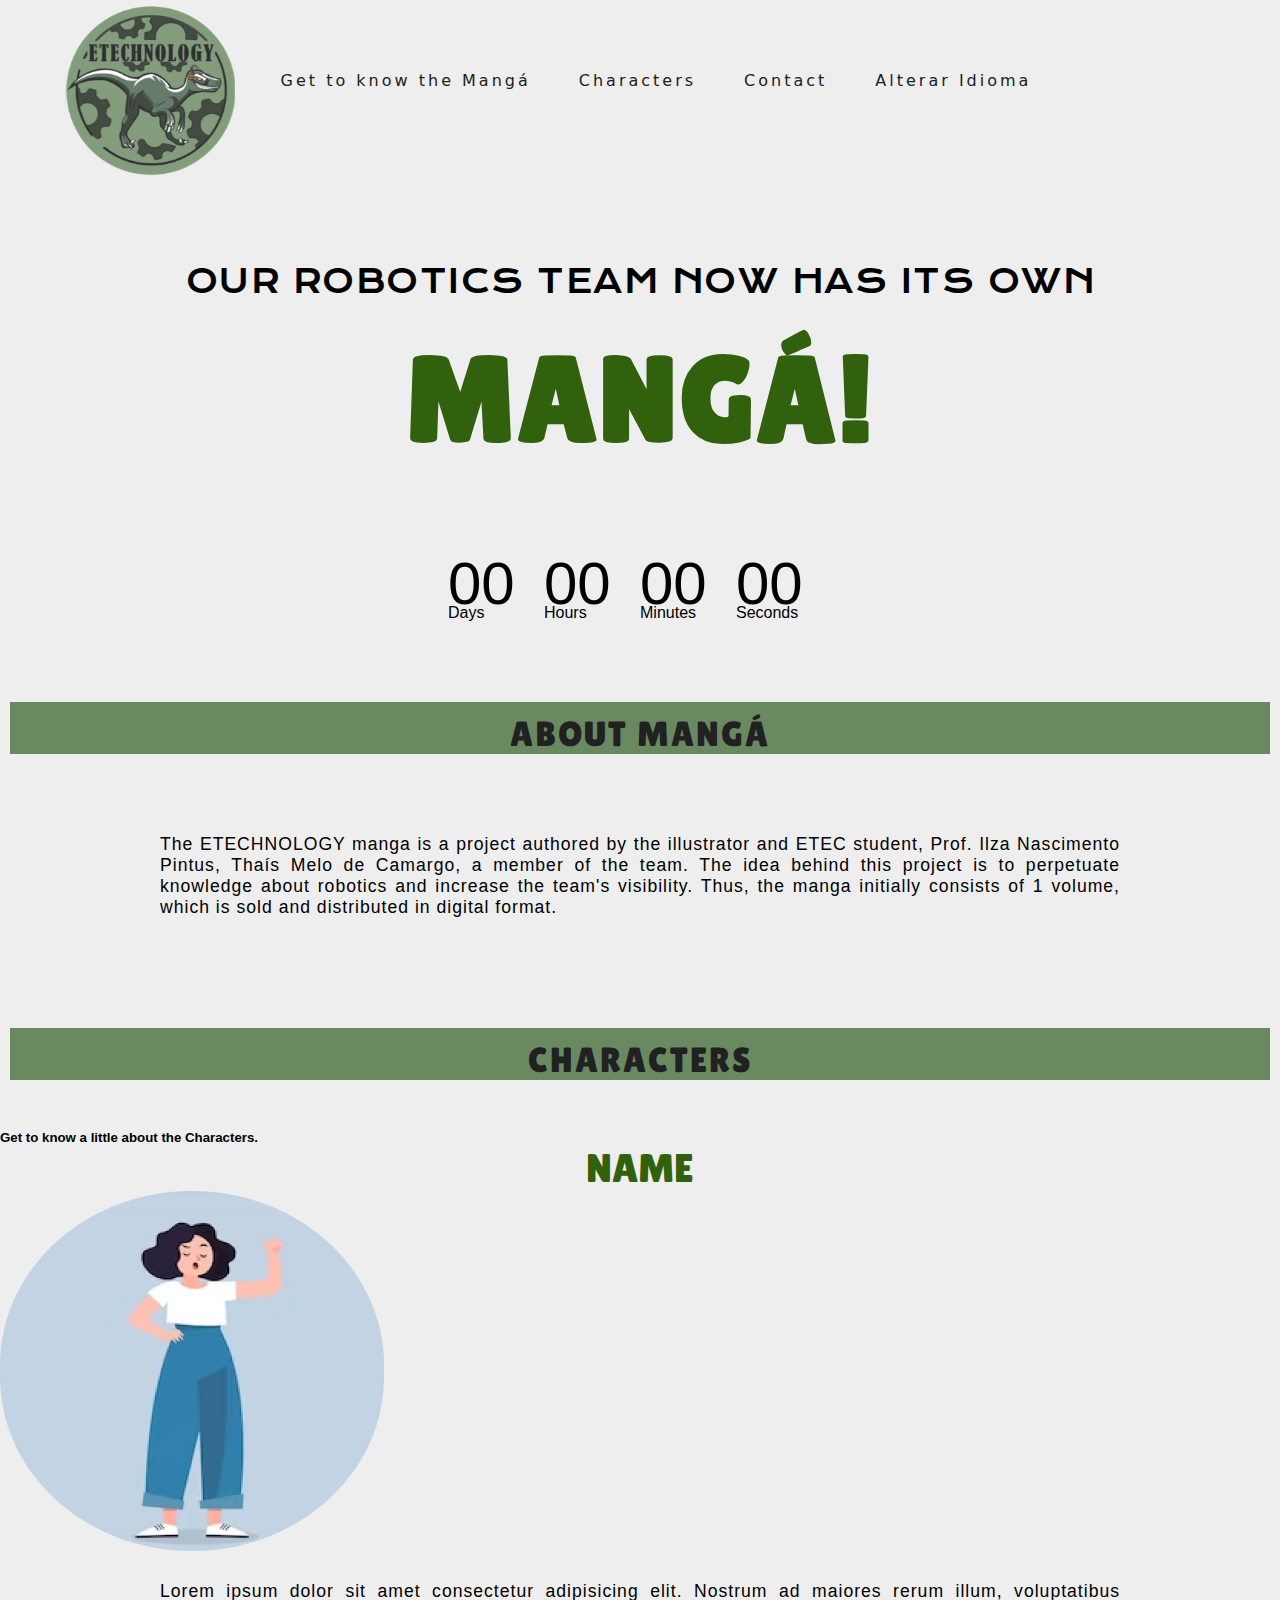
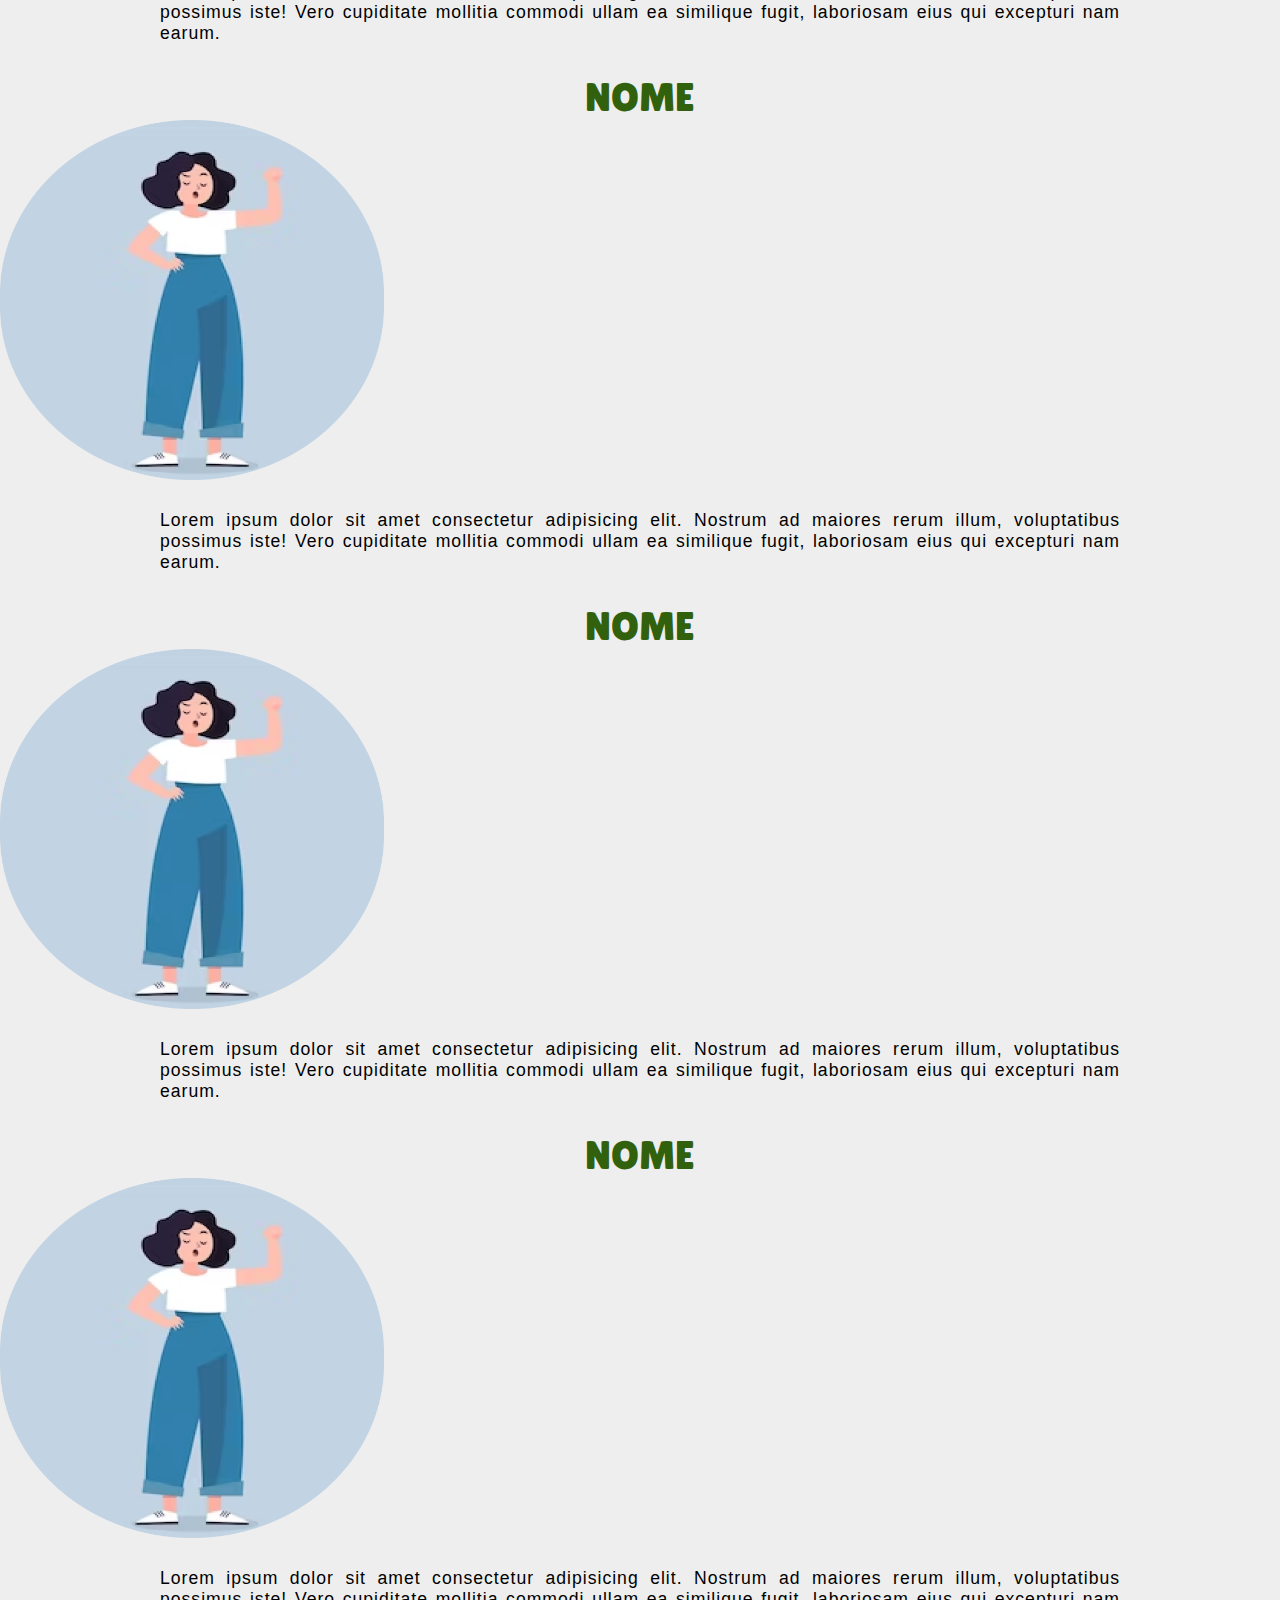
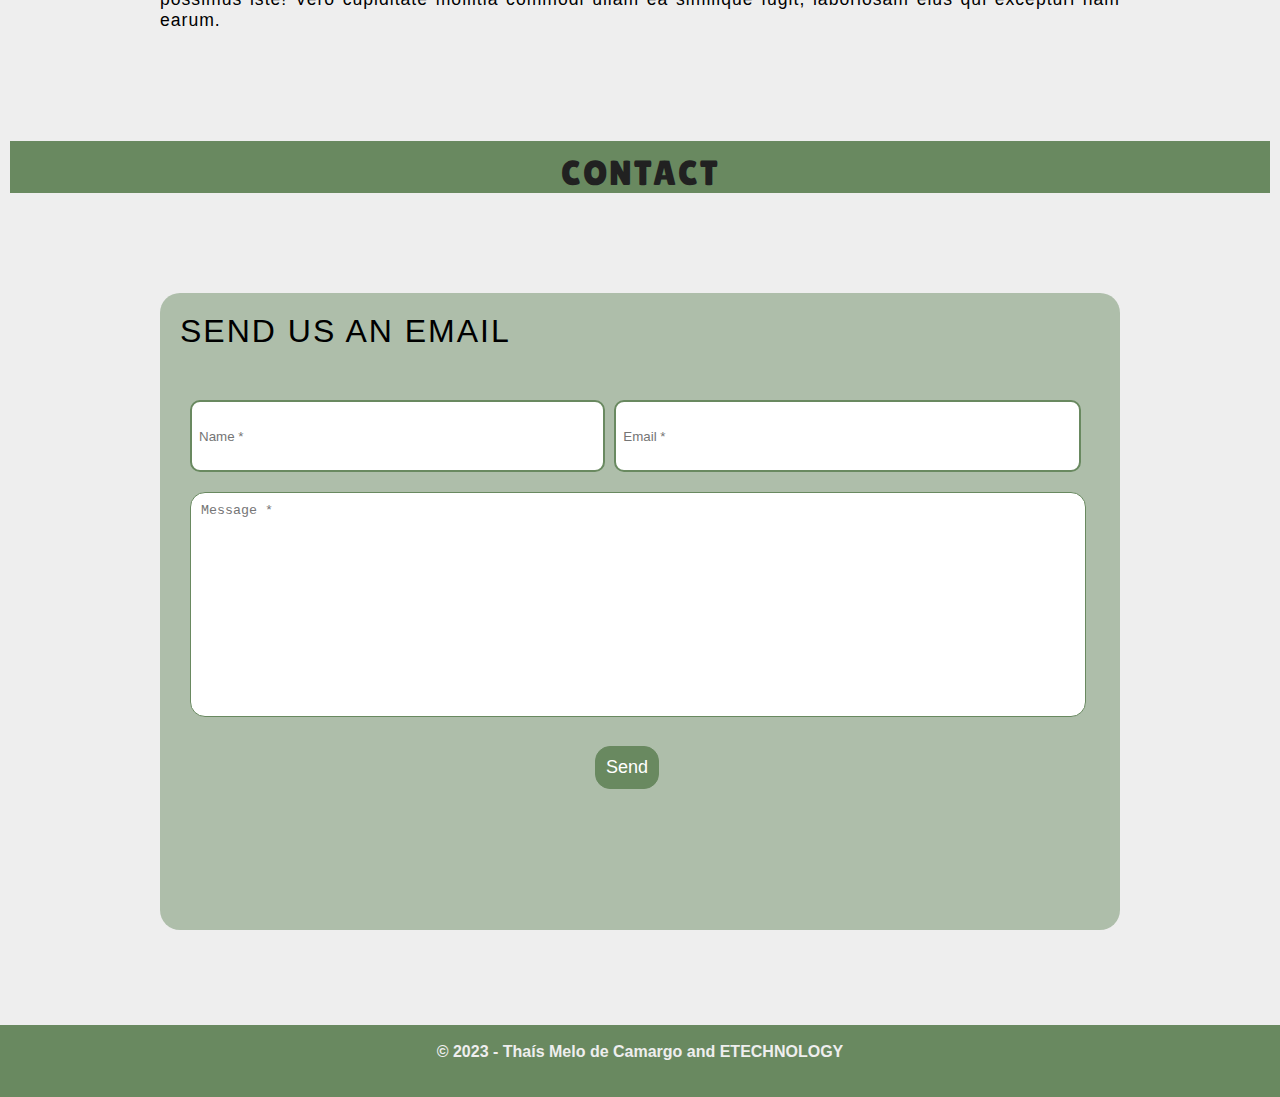
==== api/templates/home.html @ 97379508 "add site inicial" ====
<!DOCTYPE html>
<html lang="pt-BR">
<head>
	<meta charset="utf-8">
	<meta name="author" content="Gabriel de Oliveira Silva Reis">
	<meta name="viewport" content="width=device-width, initial-scale=1">
	<link rel="stylesheet" type="text/css" href="../static/style.css">
	<link rel="stylesheet" href="https://cdn.lineicons.com/2.0/LineIcons.css">
	<link rel="stylesheet" href="https://cdnjs.cloudflare.com/ajax/libs/font-awesome/6.3.0/css/all.min.css" />
    <link href='https://fonts.googleapis.com/css?family=Montserrat' rel='stylesheet'>
	<link href="https://cdn.jsdelivr.net/npm/bootstrap@5.3.0-alpha1/dist/css/bootstrap.min.css" rel="stylesheet" integrity="sha384-GLhlTQ8iRABdZLl6O3oVMWSktQOp6b7In1Zl3/Jr59b6EGGoI1aFkw7cmDA6j6gD" crossorigin="anonymous">
	<title>Mangá ETECHNOLOGY</title>
</head>
<body>
<!----------------------------------------------------- HEADER -------------------------------------------------------------->
	<header>
		<nav>
				<div class="nav_menu_bars">
				<div class="line1"></div>
				<div class="line2"></div>
				<div class="line3"></div>
			</div>
			<ul class="nav_ul">
				<li><a class="nav_ul_li_a" id="ga0" href="#about">Get to know the Mangá</a></li>
				<li><a class="nav_ul_li_a" id="ga1" href="#characters">Characters</a></li>
				<li><a class="nav_ul_li_a" id="ga2" href="#contact">Contact</a></li>
				<li><a class="nav_ul_li_a" id="ga3" href="/">Alterar Idioma</a></li>
			</ul>
		</nav>
        <div class="logo">
            <a href="https://instagram.com/etechnology_8276" target="_blank" ><img class="logo_nav nav_ul_li_a" id="logo" src="../static/img/imagem_2023-07-20_224528275-removebg-preview 1.svg" alt="ETECHNOLOGY"></a>
        </div>
	</header>
<!------------------------------------------------------- MAIN ---------------------------------------------------------------->
	<main>
		<section class="sec_desc">
			<div class="desc">
				<p class="saudacao" id="ga4">OUR ROBOTICS TEAM NOW HAS ITS OWN
                </p>
				<h1><span>MANGÁ!</span></h1>
            </div>
        </section>
		<div class="countdown">
			<div>
				<p id="days">00</p>
				<span>Days</span>	
			</div>
			<div>
				<p id="hours">00</p>
				<span>Hours</span>	
			</div>
			<div>
				<p id="minutes">00</p>
				<span>Minutes</span>	
			</div>
			<div>
				<p id="seconds">00</p>
				<span>Seconds</span>	
			</div>
		</div>
<!-------------------------------------------------------- ABOUT ---------------------------------------------------------------->
		<section>
			<div class="about">
				<h2 class="title_about" id="about">ABOUT MANGÁ</h2>
				<p class="informations" id="ga8">
					The ETECHNOLOGY manga is a project authored by the illustrator and ETEC student, Prof. Ilza Nascimento Pintus,
                    Thaís Melo de Camargo, a member of the team. The idea behind this project is to perpetuate knowledge about robotics and
                    increase the team's visibility. Thus, the manga initially consists of 1 volume, which is sold and distributed in digital format.
				</p>
			</div>      
		</section>
<!------------------------------------------------------ PERSONAGENS -------------------------------------------------------------->
		<section>
			<div class="characters">
				<h2 class="title_characters" id="characters">CHARACTERS</h2>
				<h5 id="ga9" class="text-secondary fw-normal py-2 fst-italic">Get to know a little about the Characters.</h5>
				<span>NAME</span>
				<img src="../static/img/modelo foto.png" alt="">
				<p class="informations">
					Lorem ipsum dolor sit amet consectetur adipisicing elit. Nostrum ad maiores rerum illum, voluptatibus possimus iste! Vero cupiditate mollitia commodi ullam ea similique fugit, laboriosam eius qui excepturi nam earum.	
					
				</p>
				<span>NOME</span>
				<img src="../static/img/modelo foto.png" alt="">
				<p class="informations">
					Lorem ipsum dolor sit amet consectetur adipisicing elit. Nostrum ad maiores rerum illum, voluptatibus possimus iste! Vero cupiditate mollitia commodi ullam ea similique fugit, laboriosam eius qui excepturi nam earum.	
					
				</p>
				<span>NOME</span>
				<img src="../static/img/modelo foto.png" alt="">
				<p class="informations">
					Lorem ipsum dolor sit amet consectetur adipisicing elit. Nostrum ad maiores rerum illum, voluptatibus possimus iste! Vero cupiditate mollitia commodi ullam ea similique fugit, laboriosam eius qui excepturi nam earum.	
					
				</p>
				<span>NOME</span>
				<img src="../static/img/modelo foto.png" alt="">
				<p class="informations">
					Lorem ipsum dolor sit amet consectetur adipisicing elit. Nostrum ad maiores rerum illum, voluptatibus possimus iste! Vero cupiditate mollitia commodi ullam ea similique fugit, laboriosam eius qui excepturi nam earum.	
					
				</p>
			</div>
		</section>
<!---------------------------------------------------- CONTACT --------------------------------------------------------------->
		<section class="contact">
			<h2 class="title_contact" id="contact">CONTACT</h2>
			<div class="contato">
				<h3 class="title_contact_form">SEND US AN EMAIL</h3>
				<form action="https://api.staticforms.xyz/submit" method="post" class="form_contact">
					<input type="hidden" name="accessKey" value="f7f4530f-420f-44c4-b4f4-810a716cea65">
					<input type="hidden" name="redirectTo" value="http://127.0.0.1:5000">
					<input type="text" class="name" name="name" required maxlength="50" required minlength="2" required placeholder="Name *">
					<input type="email" class="email" name="email" required maxlength="30" required minlength="2" required placeholder="Email *">
					<textarea name="message"required placeholder="Message *"></textarea>
					<input class="submit" type="submit" onclick="alert('Seu e-mail foi enviado com sucesso!')" value="Send">
				</form>
			</div>
		</section>
	</main>
<!---------------------------------------------------FOOTER----------------------------------------------------------------->
	<footer>
			<p class="copyright">© 2023 - Thaís Melo de Camargo and ETECHNOLOGY </p>
	</footer>
	<script>
		var countDowndate = new Date("Oct 16, 2023 00:00:00").getTime();
		var x = setInterval(function(){
			var agora = new Date().getTime();
			var distancia = countDowndate - agora;
			var days = Math.floor(distancia / (1000 * 60 * 60 * 24));
			var hours = Math.floor((distancia % (1000 * 60 * 60 * 24)) / (1000 * 60 * 60));
			var minutes = Math.floor((distancia % (1000 * 60 * 60)) / (1000 * 60));
			var seconds = Math.floor((distancia % (1000 * 60)) / 1000);
			document.getElementById("days").innerHTML = days;
			document.getElementById("hours").innerHTML = hours;
			document.getElementById("minutes").innerHTML = minutes;
			document.getElementById("seconds").innerHTML = seconds;
		},1000)
	</script>
</body>
</html>
---- api/static/style.css ----
@import url('https://fonts.googleapis.com/css?family=Muli&display=swap');
@import url('https://fonts.googleapis.com/css?family=Krona One');
@import url('https://fonts.googleapis.com/css?family=Lilita One');
*{
	box-sizing: border-box;
	margin: 0;
	padding: 0;
}
:root{
	--maincolor: #ffff;
}
/* --------------HEADER------------------------------------------------------------------------------------------ */
.nav_ul_li_a{
	color: #212121;
	text-decoration: none;
	padding: 2px;
}
.nav_ul_li_a:hover{
	color: #ffff;
	opacity: 0.8;
}
.nav_ul li:hover{
	background: #698960;
	color: #43228b;
	border-radius: 6px;
}
.nav_ul button:hover{
	background: #fff;
	color: #43228b;
	border-radius: 6px;
}
.logo img{
    position: absolute;
    width: 300px;
    height: 180px;
	border-radius: 0;
    padding-top: -50px;

}
.logo_nav:hover{
	color: #ffff;
}
nav{
    position: absolute;
	display: flex;
	justify-content: space-around;
	align-items: center;
	font-family: system-ui, -apple-system, Helvetica, Arial, sans-serif;
	height: 9vh;
	width: 100vw;
    padding-top: 80px;
}
.nav_ul{
	list-style: none;
	display: flex;
}
.nav_ul li{
	letter-spacing: 3px;
	margin-left: 32px;
	padding: 6px;
}
/*Criar as barras do menu para telefone*/
.nav_menu_bars div{
	width: 32px;
	height: 2px;
	background: #32610D;
	margin: 8px;
	transition: 0.3s;
}
/*Para ocultar as barras do menu de telefone na 
página do site para computadores*/
.nav_menu_bars{
	display: none;
	cursor: pointer;
}

#botao_idioma{
	background: var(--maincolor);
	border: none;
	background: none;
}
#botao_idioma:hover{
	background: var(--maincolor);
	border: none;
	background: #fff;
}
/* ------------------MAIN-------------------------------------------------------------------------------------------- */
body{
	font-family: 'Poppins', sans-serif;
	background: #EEEEEE;
	overflow-x: hidden;

}

.countdown{
	display: flex;
	padding: 0 35%;
	margin: auto;
}
.countdown div{
	flex-basis: 100px;
	align-content: center;
}
.countdown div p{
	font-size: 60px;
	margin-bottom: -14px;
}

.sec_desc{
	height: 61vh;
    align-items: center;
	display: flex;
	width: 90vw;
	margin-left: 5.5vw;
}

.desc{
    font-family: 'Krona One';
	flex-basis: 99%;
	padding: 200px 0px 0 0px;
	width: 100%;
}
.saudacao{
	letter-spacing: 1.5px;
	font-size: 2em;
    align-items: center;
    text-align: center;
	line-height: 1.5;
}
h1{
	font-size: 3em;
    text-align: center;
	letter-spacing: 2.5px;
	margin: 24px 0;
}
h1 span{
    font-family: 'Lilita One';
    text-align: center;
    font-size: 2.5em;
	color: #32610D;
}
.low_desc{
	letter-spacing: 1px;
	color: #555551;
	font-size: 1.2rem;
	min-width: 250px;
	line-height: 1.5;
}
.low_desc span{
	color: var(--maincolor);
	font-size: 1.2rem;
	font-weight: 550;
}
/*---------------ABOUT MANGÁ------------------------------------------------------------------------------------------------.*/
.about{
	display: flex;
	flex-direction: column;
	margin: 30px 0px;
}
.title_about{
    background-color: #698960;
    text-align: center;
    align-items: center;
    font-family: 'Lilita One';
	color: #212121;
	margin: 50px 10px;
	padding-top: 12px;
	font-weight: 500;
	letter-spacing: 2px;
	font-size: 2.2rem;
}
.informations{
	color: #000000;
	padding: 30px 10vw;
	border-radius: 20px;
	font-size: 1.1rem;
	letter-spacing: 1px;
	width: 95vw;
	text-align: justify;
	align-self: center;
}
/*--------------SKILLS-----------------------------------------------------------------------------------------------------------------*/
.characters{
	display: flex;
	flex-direction: column;
	margin: 30px 0px;
}
.characters span{
	font-family: 'Lilita One';
    text-align: center;
    font-size: 2.5em;
	color: #32610D;
}
.characters img{
	display: flex;
	margin: right;
	width: 30vw;
	height: 40vh;
}
.informations1{
	margin-left: 32%;
	margin-top: 30%;
	position: absolute;
	display: block;
}
.informations2{
	margin-left: 32%;
	margin-top: 65%;
	position: absolute;
	display: block;
}
.informations3{
	margin-left: 32%;
	margin-top: 95%;
	position: absolute;
	display: block;
}
.informations4{
	margin-left: 32%;
	margin-top: 125%;
	position: absolute;
	display: block;
}
.informations5{

	display: none;
}
.informations6{

	display: none;
}
.informations7{
	display: none;
}
.informations8{

	display: none;
}

.title_characters{
	background-color: #698960;
	text-align: center;
	align-items: center;
	font-family: 'Lilita One';
	color: #212121;
	margin: 50px 10px;
	padding-top: 12px;
	font-weight: 500;
	letter-spacing: 2px;
	font-size: 2.2rem;
}

/*-------------CONTACT------------------------------------------------------------------------------------------------------*/
.contact{
	display: flex;
	flex-direction: column;
	margin: 30px 0px;
}
.title_contact{
	background-color: #698960;
	text-align: center;
	align-items: center;
	font-family: 'Lilita One';
	color: #212121;
	margin: 50px 10px;
	padding-top: 12px;
	font-weight: 500;
	letter-spacing: 2px;
	font-size: 2.2rem;
}
.contato{
	display: flex;
	flex-direction: column;
	background: #aebeaa;
	border-radius: 20px;
	margin: 50px 35px;
	width: 75vw;
	align-items: center;
	justify-content: center;
	align-self: center;
}
.contact-details-email{
	margin: 30px;
	margin-top: 30px;
	transition-duration: 0.7s;
	border-radius: 10px;
	border: 0.5px solid #698960;
}
.contact-details-email img{
	width: 50px;
	display: block;
	margin-left: auto;
	margin-right: auto;
	padding-top: 10px;
}
.contact-details-email a{
	display: block;
	text-align: center;
	text-decoration: none;
	padding: 10px;
	font-size: 18px;
}
.contact-details-email p{
	display: block;
	text-align: center;
	padding-bottom: 10px;
	color: #555;
	font-size: 15px;
}
.contact-details-email:hover{
	box-shadow: 0 2px 15px 0 #698960;
}
.title_contact_form{
	color: #000000;
	margin: 20px 20px;
	font-weight: 500;
	letter-spacing: 2px;
	font-size: 2rem;
	align-self: flex-start;
}
.form_contact{
	padding: 20px;
	margin: 10px;
	height: 60vh;
}
.name{
	height: 8vh;
	width: 32.4vw;
	border-radius: 10px;
	margin-bottom: 10px;
	margin-right: 0.4vw;
	padding: 7px;
	border-color: #698960;
	border-style: solid;
}
.email{
	display: inline;
	height: 8vh;
	width: 36.5vw;
	border-radius: 10px;
	margin-bottom: 10px;
	padding: 7px;
	border-color: #698960;
	border-style: solid;
}
.subject{
	height: 8vh;
	width: 70vw;
	border-radius: 10px;
	margin-bottom: 10px;
	padding: 7px;
	border-color: #698960;
	border-style: solid;
}
.form_contact textarea{
	resize: none;
	height: 25vh;
	width: 70vw;
	margin: 10px 0;
	border-radius: 15px;
	padding: 10px;
	border-color: #698960;
}
.submit{
	background: #698960;
	margin-top: 15px;
	font-size: 18px;
	padding: 10px 10px;
	border-radius: 15px;
	border: 1px solid #698960;
	color: #ffff;
	position: relative;
	left: 45%;
}

/* ------------------FOOTER------------------------------------------------------------------------------------------------------------------ */
footer{
	margin-top: 15px;
	width: 100vw;
	height: 8vh;
	bottom: 0;
	display: inline-block;
	background-color: #698960;
}
.copyright{
	text-align: center;
	padding: 2vh 0;
	font-weight: bold;
	color: #eee;
	font-size: 1rem;
}

/* --------------------RESPONSIVIDADE------------------------------------------------------------------------------------------------- */
@media screen and (min-width: 300px) and (max-width:  750px){
	body{
		overflow-x: hidden;
	}
	.wrapper .carousel {
		grid-auto-columns: 100%;
	  }
	.nav_ul{
		flex-direction: column;
		position: absolute;
		top: 9vh;
		right: 0;
		width: 36vw;
		height: 91vh;
		background: #43228b;
		align-items: center;
		justify-content: space-around;
		transform: translateX(110%);
		opacity: 0.9;
		transition: transform 0.3s ease-in;
		display: none;
	}
	.nav_ul li{
		margin-left: 0;
		opacity: 1;
	}
	.nav_menu_bars{
		display: block;
	}

	.nav_ul_active{
		transform: translateX(0);
		display: flex;
	}

	.nav_menu_bars_active .line1{
		transform: rotate(-45deg) translate(-8px, 8px);
	}
	.nav_menu_bars_active .line2{
		opacity: 0;
	}
	.nav_menu_bars_active .line3{
		transform: rotate(45deg) translate(-5px, -7px);
	}

	@keyframes navLinksEntrance{
		0% {
			opacity: 0;
			transform: translateX(50px);
		}100%{
			transform: translateX(0);
			opacity: 1;
		}
	}
	.sec_desc{
		display: block;
		margin-bottom: 250px;
	}
	.desc{
		text-align: center;
	}
	.socialmedia{
		display: inline-flex;
		flex-direction: column;
	}
	.countdown{
		display: flex;
		padding: 0 15%;
	}
	.countdown div{
		flex-basis: 100px;
		align-content: center;
	}
	.countdown div p{
		font-size: 60px;
		margin-bottom: -14px;
	}
	.characters{
		display: flex;
		flex-direction: column;
		margin: 30px 0px;
	}
	.characters span{
		font-family: 'Lilita One';
		text-align: center;
		font-size: 2.5em;
		color: #32610D;
	}
	.characters img{
		margin: auto;
		width: 80vw;
		height: 40vh;
	}
	.informations1{
		display: none;
	}
	.informations2{
		display: none;
	}
	.informations3{
		display: none;
	}
	.informations4{
		display: none;
	}
	.informations5{
		display: flex;
		text-align: center;
		margin-left: 5%;
		margin-right: 5%;
	}
	.informations6{
		display: flex;
		text-align: center;
		margin-left: 5%;
		margin-right: 5%;
	}
	.informations7{
		display: flex;
		text-align: center;
		margin-left: 5%;
		margin-right: 5%;
	}
	.informations8{
		display: flex;
		text-align: center;
		margin-left: 5%;
		margin-right: 5%;
	}
	#ga9{
		text-align: center;
		margin-left: 5%;
		margin-right: 5%;
	}
	
	.main_photo img{
		width: 250px;
		height: 250px;
	}
	.social li a:hover{
		box-shadow: 0 2px 15px 0 #632ED6;
	}
	.social li a i{
		color: var(--maincolor);
	}
	.title_about{
		margin-top: 10vh;
		margin-bottom: 40px;
	}
	.trabahlos{
		grid-template-columns: repeat(2, 35vw);
		grid-template-rows: repeat(3, 27vw);
	}
	.items_works{
		width: 25vw;
		height: 17vw;
	}
	.works_item h3{
		text-align: center;
		font-size: 2.5vw;
	}
	.name{
		width: 32vw;
	}
}
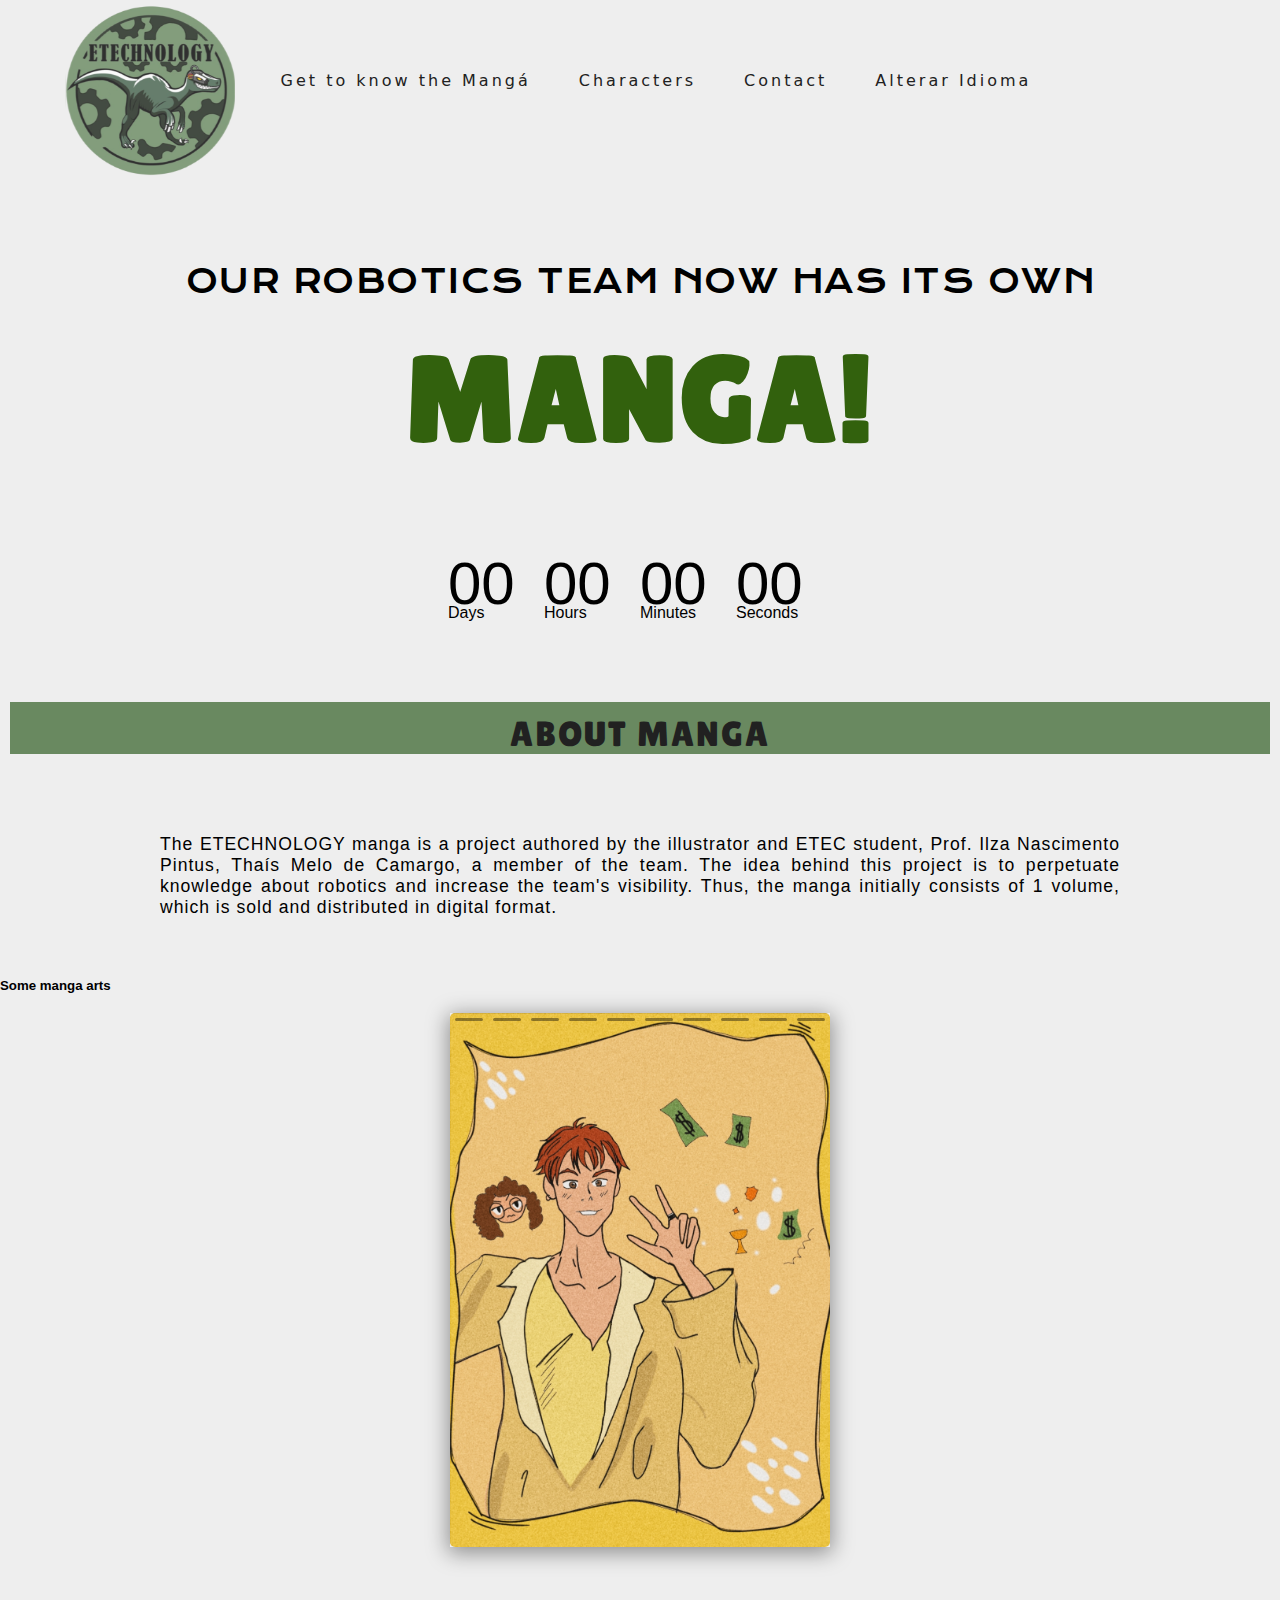
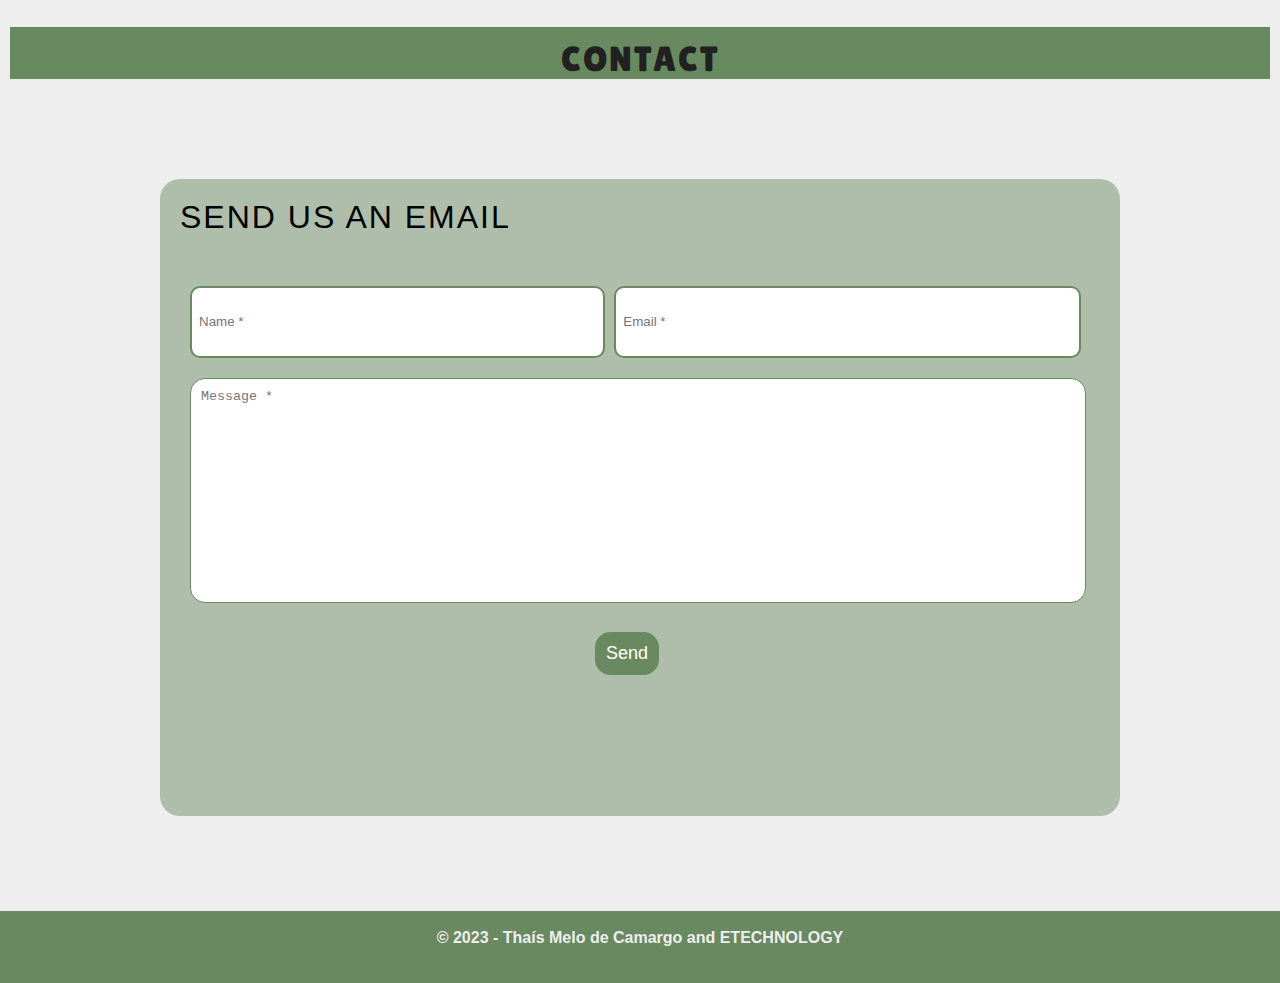
==== commit b0c0ab5f: "tradução corrigida" ====
--- a/api/templates/home.html
+++ b/api/templates/home.html
@@ -28,7 +28,7 @@
 			</ul>
 		</nav>
         <div class="logo">
-            <a href="https://instagram.com/etechnology_8276" target="_blank" ><img class="logo_nav nav_ul_li_a" id="logo" src="../static/img/imagem_2023-07-20_224528275-removebg-preview 1.svg" alt="ETECHNOLOGY"></a>
+            <a href="https://instagram.com/etechnology_8276" target="_blank" ><img class="logo_nav nav_ul_li_a" id="logo" src="../static/img/imagem_2023-07-20_224528275-removebg-preview_1.svg" alt="ETECHNOLOGY"></a>
         </div>
 	</header>
 <!------------------------------------------------------- MAIN ---------------------------------------------------------------->
@@ -37,7 +37,7 @@
 			<div class="desc">
 				<p class="saudacao" id="ga4">OUR ROBOTICS TEAM NOW HAS ITS OWN
                 </p>
-				<h1><span>MANGÁ!</span></h1>
+				<h1><span>MANGA!</span></h1>
             </div>
         </section>
 		<div class="countdown">
@@ -61,7 +61,7 @@
 <!-------------------------------------------------------- ABOUT ---------------------------------------------------------------->
 		<section>
 			<div class="about">
-				<h2 class="title_about" id="about">ABOUT MANGÁ</h2>
+				<h2 class="title_about" id="about">ABOUT MANGA</h2>
 				<p class="informations" id="ga8">
 					The ETECHNOLOGY manga is a project authored by the illustrator and ETEC student, Prof. Ilza Nascimento Pintus,
                     Thaís Melo de Camargo, a member of the team. The idea behind this project is to perpetuate knowledge about robotics and
@@ -71,35 +71,27 @@
 		</section>
 <!------------------------------------------------------ PERSONAGENS -------------------------------------------------------------->
 		<section>
-			<div class="characters">
-				<h2 class="title_characters" id="characters">CHARACTERS</h2>
-				<h5 id="ga9" class="text-secondary fw-normal py-2 fst-italic">Get to know a little about the Characters.</h5>
-				<span>NAME</span>
-				<img src="../static/img/modelo foto.png" alt="">
-				<p class="informations">
-					Lorem ipsum dolor sit amet consectetur adipisicing elit. Nostrum ad maiores rerum illum, voluptatibus possimus iste! Vero cupiditate mollitia commodi ullam ea similique fugit, laboriosam eius qui excepturi nam earum.	
-					
-				</p>
-				<span>NOME</span>
-				<img src="../static/img/modelo foto.png" alt="">
-				<p class="informations">
-					Lorem ipsum dolor sit amet consectetur adipisicing elit. Nostrum ad maiores rerum illum, voluptatibus possimus iste! Vero cupiditate mollitia commodi ullam ea similique fugit, laboriosam eius qui excepturi nam earum.	
-					
-				</p>
-				<span>NOME</span>
-				<img src="../static/img/modelo foto.png" alt="">
-				<p class="informations">
-					Lorem ipsum dolor sit amet consectetur adipisicing elit. Nostrum ad maiores rerum illum, voluptatibus possimus iste! Vero cupiditate mollitia commodi ullam ea similique fugit, laboriosam eius qui excepturi nam earum.	
-					
-				</p>
-				<span>NOME</span>
-				<img src="../static/img/modelo foto.png" alt="">
-				<p class="informations">
-					Lorem ipsum dolor sit amet consectetur adipisicing elit. Nostrum ad maiores rerum illum, voluptatibus possimus iste! Vero cupiditate mollitia commodi ullam ea similique fugit, laboriosam eius qui excepturi nam earum.	
-					
-				</p>
-			</div>
-		</section>
+				<h5 id="ga9" class="text-secondary fw-normal py-2 fst-italic">Some manga arts</h5>
+				<div data-slide="slide" class="slide">
+					<div class="slide-items">
+						  <img src="../static/img/AirBrush_20230731114832.jpg" alt="Img 1">
+						  <img src="../static/img/AirBrush_20230731114850.jpg" alt="Img 2">
+						  <img src="../static/img/Screenshot_20230720-172804~2.png" alt="Img 3">
+						  <img src="../static/img/Screenshot_20230720-173021~2.png" alt="Img 4">
+						<img src="../static/img/Screenshot_20230720-173117~2.png" alt="Img 5">
+						<img src="../static/img/Screenshot_20230720-173136~2.png" alt="Img 6">
+						<img src="../static/img/Screenshot_20230720-173144~2.png" alt="Img 7">
+						<img src="../static/img/Screenshot_20230720-173151~2.png" alt="Img 8">
+						<img src="../static/img/Screenshot_20230720-174032~2.png" alt="Img 9">
+						<img src="../static/img/Screenshot_20230720-174353.png" alt="Img 10">
+					</div>
+				<div class="slide-nav">
+					  <div class="slide-thumb"></div>
+						  <button class="slide-prev">Anterior</button>
+						  <button class="slide-next">Próximo</button>
+					</div>
+				  </div>
+			</section>
 <!---------------------------------------------------- CONTACT --------------------------------------------------------------->
 		<section class="contact">
 			<h2 class="title_contact" id="contact">CONTACT</h2>
@@ -120,6 +112,7 @@
 	<footer>
 			<p class="copyright">© 2023 - Thaís Melo de Camargo and ETECHNOLOGY </p>
 	</footer>
+	<script src="../static/script.js"></script>
 	<script>
 		var countDowndate = new Date("Oct 16, 2023 00:00:00").getTime();
 		var x = setInterval(function(){
--- a/api/static/style.css
+++ b/api/static/style.css
@@ -179,8 +179,84 @@
 	text-align: justify;
 	align-self: center;
 }
-/*--------------SKILLS-----------------------------------------------------------------------------------------------------------------*/
-.characters{
+.slide-items img {
+	max-width: 100%;
+	display: block;
+  }
+  
+  .slide {
+	max-width: 380px;
+	margin: 20px auto;
+	display: grid;
+	box-shadow: 0 4px 20px 2px rgba(0, 0, 0, 0.4);
+  }
+  
+  .slide-items {
+	position: relative;
+	grid-area: 1/1;
+	border-radius: 5px;
+	overflow: hidden;
+  }
+  
+  .slide-nav {
+	grid-area: 1/1;
+	z-index: 1;
+	display: grid;
+	grid-template-columns: 1fr 1fr;
+	grid-template-rows: auto 1fr;
+  }
+  
+  .slide-nav button {
+	-webkit-appearance: none;
+	-webkit-tap-highlight-color: rgba(0, 0, 0, 0);
+	opacity: 0;
+  }
+  
+  .slide-items > * {
+	position: absolute;
+	top: 0px;
+	opacity: 0;
+	pointer-events: none;
+  }
+  
+  .slide-items > .active {
+	position: relative;
+	opacity: 1;
+	pointer-events: initial;
+  }
+  
+  .slide-thumb {
+	display: flex;
+	grid-column: 1 / 9;
+  }
+  
+  .slide-thumb > span {
+	flex: 1;
+	display: block;
+	height: 3px;
+	background: rgba(0, 0, 0, 0.4);
+	margin: 5px;
+	border-radius: 3px;
+	overflow: hidden;
+  }
+  
+  .slide-thumb > span.active::after {
+	content: '';
+	display: block;
+	height: inherit;
+	background: rgba(255, 255, 255, 0.9);
+	border-radius: 3px;
+	transform: translateX(-100%);
+	animation: thumb 5s forwards linear;
+  }
+
+  @keyframes thumb {
+	to {
+	  transform: initial;
+	}
+  }
+/*--------------PERSONAGENS-----------------------------------------------------------------------------------------------------------------*/
+/* .characters{
 	display: flex;
 	flex-direction: column;
 	margin: 30px 0px;
@@ -248,7 +324,7 @@
 	font-weight: 500;
 	letter-spacing: 2px;
 	font-size: 2.2rem;
-}
+} */
 
 /*-------------CONTACT------------------------------------------------------------------------------------------------------*/
 .contact{
@@ -395,9 +471,10 @@
 	body{
 		overflow-x: hidden;
 	}
-	.wrapper .carousel {
-		grid-auto-columns: 100%;
-	  }
+	.logo_nav_nav_ul_li_a{
+		max-width: 30%;
+		left: 0%;
+	}
 	.nav_ul{
 		flex-direction: column;
 		position: absolute;
@@ -405,7 +482,8 @@
 		right: 0;
 		width: 36vw;
 		height: 91vh;
-		background: #43228b;
+		background: #698960;
+		text-align: center;
 		align-items: center;
 		justify-content: space-around;
 		transform: translateX(110%);
@@ -418,6 +496,7 @@
 		opacity: 1;
 	}
 	.nav_menu_bars{
+		right: 10%;
 		display: block;
 	}
 
@@ -521,6 +600,7 @@
 		margin-right: 5%;
 	}
 	#ga9{
+		align-items: center;
 		text-align: center;
 		margin-left: 5%;
 		margin-right: 5%;
